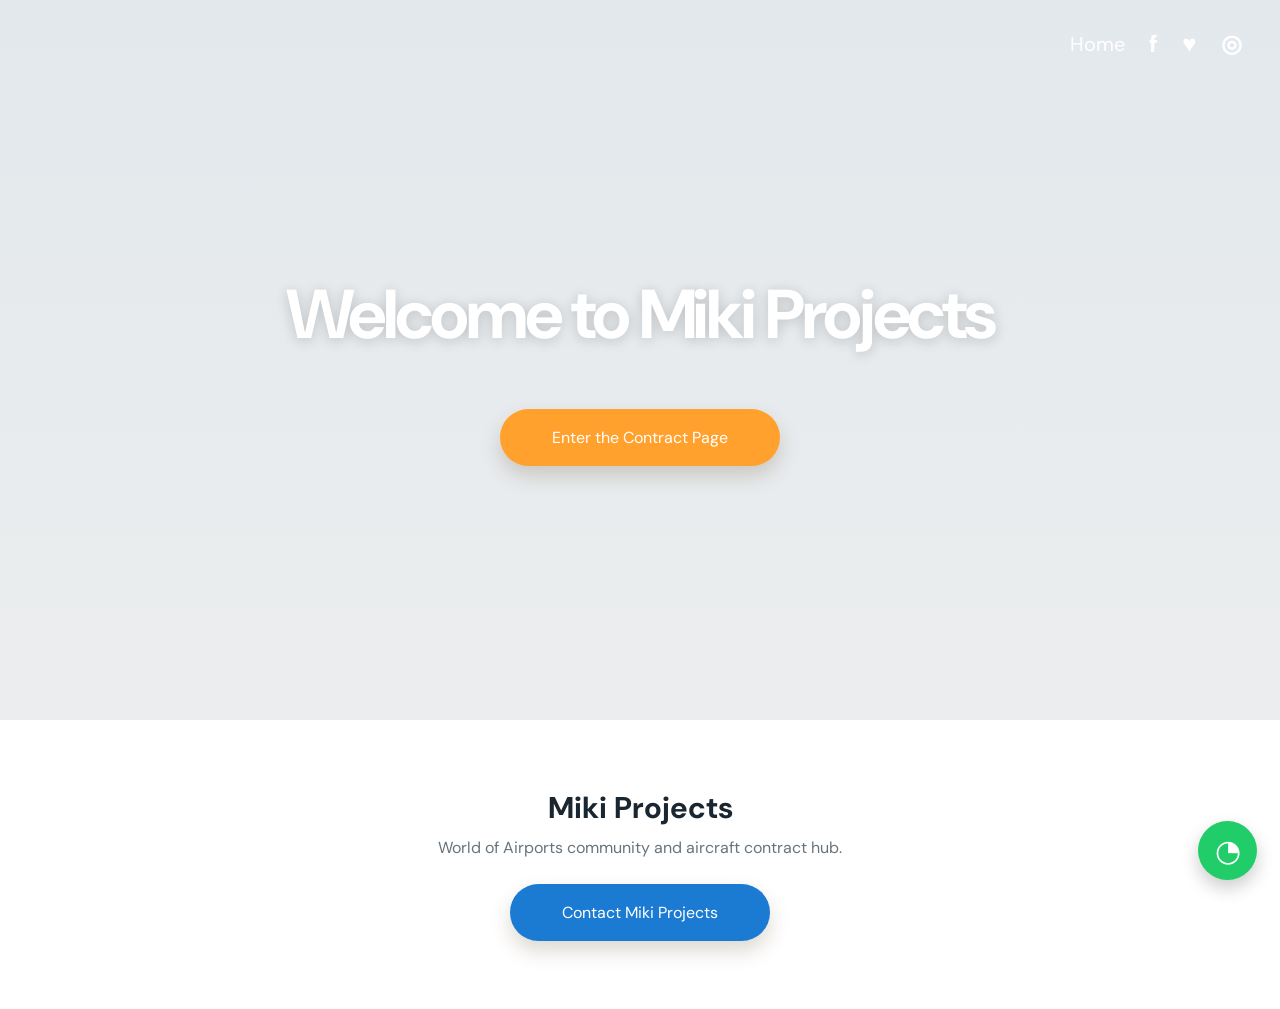
==== index.html @ e04e852b "Add files via upload" ====
<!doctype html>
<html lang="en"><head>
  <meta charset="UTF-8" /><meta name="viewport" content="width=device-width, initial-scale=1.0" />
  <meta name="description" content="Miki Projects — World of Airports" /><link rel="canonical" href="https://mikiprojects.com/" />
  <title>Miki Projects</title><link rel="preconnect" href="https://fonts.googleapis.com" /><link rel="preconnect" href="https://fonts.gstatic.com" crossorigin />
  <link href="https://fonts.googleapis.com/css2?family=DM+Sans:wght@400;500;700&display=swap" rel="stylesheet" /><link rel="stylesheet" href="styles.css" />
</head><body class="miki-home">
  <header class="miki-nav"><a href="https://mikiprojects.com/">Home</a><a href="https://www.facebook.com/profile.php?id=61593379081698" target="_blank" rel="noreferrer" aria-label="Facebook">f</a><a href="https://x.com/tanujpa10288178" target="_blank" rel="noreferrer" aria-label="Twitter">♥</a><a href="https://www.instagram.com/official.tanujpatel/" target="_blank" rel="noreferrer" aria-label="Instagram">◎</a></header>
  <main class="miki-hero"><div class="miki-copy"><h1>Welcome to Miki Projects</h1><a class="miki-button" href="contract-status.html">Enter the Contract Page</a></div></main>
  <section class="miki-info"><h2>Miki Projects</h2><p>World of Airports community and aircraft contract hub.</p><a class="miki-contact" href="https://forms.cloud.microsoft/Pages/DesignPageV2.aspx?origin=NeoPortalPage&amp;subpage=design&amp;id=doTgqaJ0MEmHTg_JffabKu_I9Jxa4h5MsLvj9jrzCgZURVNERDJPUVBIWUU1MUs5RUpaMzAzSk03OC4u&amp;analysis=false&amp;preview=%257B%2522ViewModeIndex%2522%3A1%257D" target="_blank" rel="noreferrer">Contact Miki Projects</a></section>
  <a class="miki-chat" href="https://forms.cloud.microsoft/Pages/DesignPageV2.aspx?origin=NeoPortalPage&amp;subpage=design&amp;id=doTgqaJ0MEmHTg_JffabKu_I9Jxa4h5MsLvj9jrzCgZURVNERDJPUVBIWUU1MUs5RUpaMzAzSk03OC4u&amp;analysis=false&amp;preview=%257B%2522ViewModeIndex%2522%3A1%257D" target="_blank" rel="noreferrer" aria-label="Contact Miki Projects">◔</a>
</body></html>
---- styles.css ----
*{box-sizing:border-box}html,body{margin:0;min-height:100%;font-family:'DM Sans',Arial,sans-serif}.miki-home{background:#fff;color:#1b2730}.miki-nav{position:absolute;z-index:2;top:0;right:0;display:flex;gap:24px;align-items:center;padding:28px 3%;}.miki-nav a{color:#fff;text-decoration:none;font-size:20px}.miki-nav a:not(:first-child){font-weight:700;font-size:24px}.miki-hero{height:min(720px,100vh);min-height:500px;position:relative;display:grid;place-items:center;isolation:isolate;background:url('assets/miki-aircraft-reference.png') center/cover no-repeat}.miki-hero:after{content:'';position:absolute;z-index:-1;inset:0;background:linear-gradient(180deg,rgba(22,69,104,.12),rgba(6,29,36,.08))}.miki-copy{color:#fff;text-align:center;margin-top:25px;padding:20px}.miki-copy h1{font-size:clamp(42px,5.4vw,86px);line-height:1.02;margin:0 0 60px;font-weight:700;letter-spacing:-.045em;text-shadow:0 2px 13px rgba(0,0,0,.18)}.miki-button,.miki-contact{display:inline-block;border-radius:100px;background:#ffa12c;color:#fff;padding:18px 52px;text-decoration:none;font-size:16px;box-shadow:0 10px 20px rgba(69,43,8,.18);transition:.2s}.miki-button:hover,.miki-contact:hover{background:#ed8e18;transform:translateY(-2px)}.miki-info{text-align:center;padding:68px 25px}.miki-info h2{font-size:30px;margin:0 0 10px}.miki-info p{color:#68747c;margin:0 0 26px}.miki-contact{background:#1b7bd3}.miki-contact:hover{background:#1169b8}.miki-chat{position:fixed;right:23px;bottom:20px;z-index:3;width:59px;height:59px;border-radius:50%;display:grid;place-items:center;background:#20cd69;color:#fff;text-decoration:none;font-size:30px;box-shadow:0 8px 18px #0003}.contract-page{min-height:100vh;background:#1d4a6d;color:#fff;font-family:Arial,sans-serif}.contract-nav{height:72px;display:flex;align-items:center;justify-content:space-between;padding:0 5%;position:relative;z-index:3}.contract-nav a{color:#fff;text-decoration:none}.contract-nav span{font-size:11px;letter-spacing:.14em}.contract-main{min-height:calc(100vh - 72px);position:relative;overflow:hidden;display:grid;grid-template-columns:1fr 1fr;gap:50px;align-items:center;padding:55px 8%;background:#1d4a6d}.contract-intro{position:relative;z-index:2}.contract-intro p{font-size:13px;font-weight:bold;letter-spacing:.17em;margin:0 0 32px}.contract-intro h1{margin:0;font-size:clamp(60px,7.8vw,125px);line-height:.92;letter-spacing:-.075em}.contract-key{margin-top:36px;color:#d9e9ec;font-size:14px}.contract-key i,.contract-key b{height:9px;width:9px;border-radius:50%;display:inline-block;margin:0 7px 0 0;background:#78e2a3}.contract-key b{background:#ffce6e}.fleet-board{position:relative;z-index:2;background:rgba(11,50,77,.84);border:1px solid #9ccbd155;box-shadow:0 25px 50px #0b27364d}.board-head{display:flex;justify-content:space-between;padding:20px 24px;border-bottom:1px solid #b8dde032;font-size:11px;font-weight:bold;letter-spacing:.14em}.live-dot{color:#8ae9ae}.plane-status{display:grid;grid-template-columns:64px 1fr auto;gap:14px;align-items:center;padding:20px 24px;border-bottom:1px solid #b8dde024}.plane-status>strong{color:#aee0e6;font-size:15px}.plane-status b,.plane-status small{display:block}.plane-status small{color:#b5cbd2;font-size:12px;margin-top:5px}.plane-status em{font-size:10px;font-style:normal;letter-spacing:.1em;font-weight:bold;padding:7px 9px;border-radius:99px}.available em{background:#54d68826;color:#8ae9ae}.booked em{background:#ffc45b24;color:#ffd27a}.contract-radar{position:absolute;right:-8vw;top:-25vw;width:min(52vw,650px);aspect-ratio:1;border-radius:50%;border:1px solid #c2e5e666;background:repeating-radial-gradient(circle,transparent 0 24.5%,#b4e0e433 24.7% 25%),conic-gradient(from 35deg,#4da7b2aa 0 43deg,transparent 44deg 360deg);opacity:.8;box-shadow:0 0 0 80px #37718d22}.contract-radar:before,.contract-radar:after{content:'';position:absolute;left:0;right:0;top:50%;height:1px;background:#b4e0e655}.contract-radar:after{transform:rotate(60deg)}@media(max-width:700px){.miki-nav{padding:18px;gap:14px}.miki-nav a{font-size:16px}.miki-nav a:not(:first-child){font-size:19px}.miki-copy h1{margin-bottom:35px}.miki-button{padding:15px 29px}.miki-hero{height:72vh;min-height:450px;background-position:center}.contract-main{grid-template-columns:1fr;padding:55px 7% 75px;gap:45px}.contract-radar{width:100vw;right:-37vw;top:-8vw}.plane-status{grid-template-columns:50px 1fr;padding:17px}.plane-status em{grid-column:2;justify-self:start}.contract-nav span{display:none}}
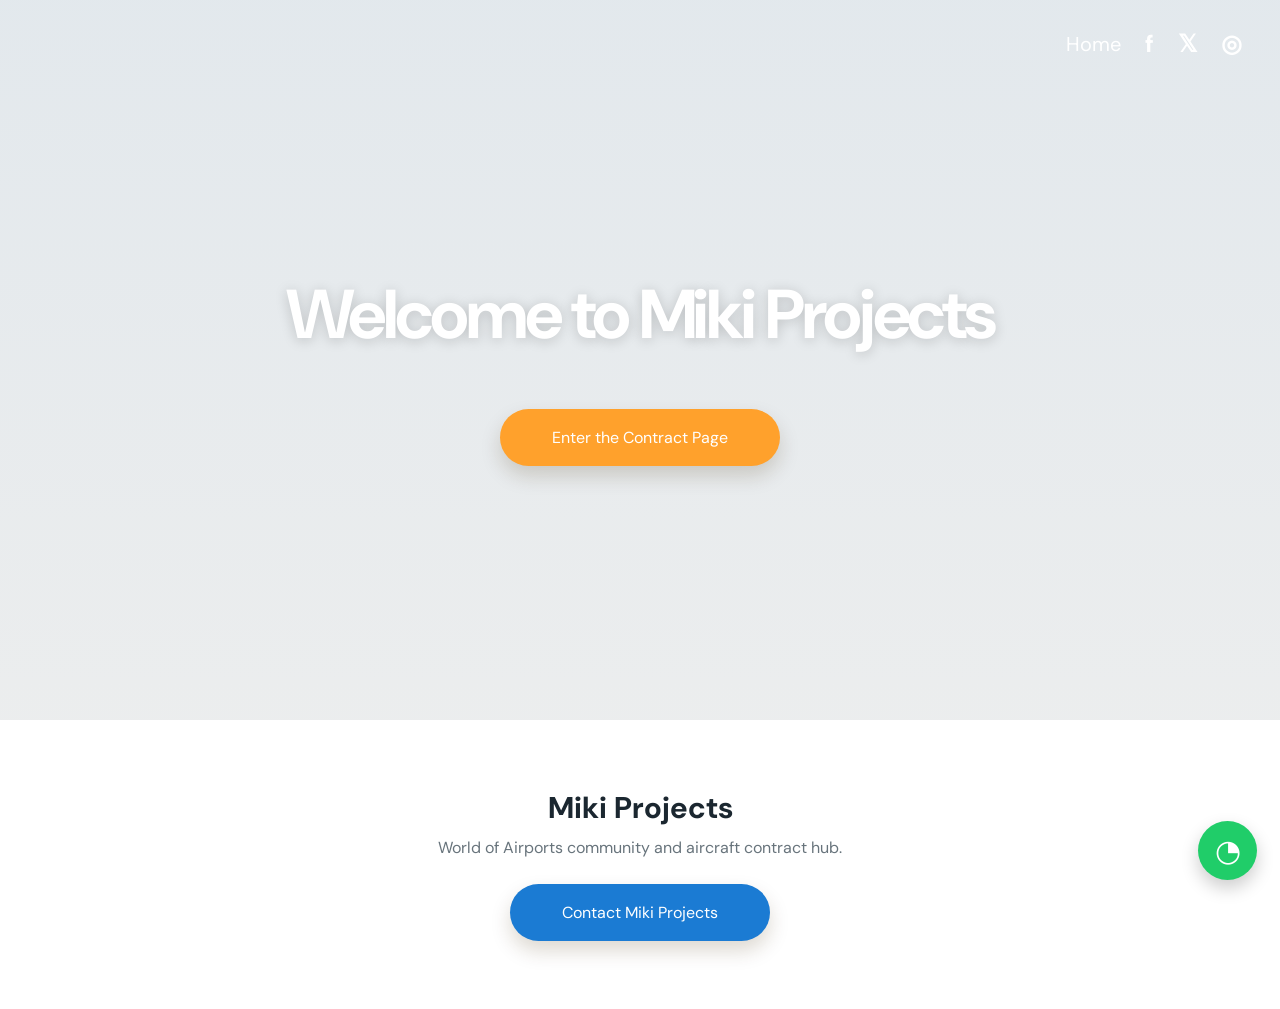
==== commit 116caa9a: "Add files via upload" ====
--- a/index.html
+++ b/index.html
@@ -5,7 +5,7 @@
   <title>Miki Projects</title><link rel="preconnect" href="https://fonts.googleapis.com" /><link rel="preconnect" href="https://fonts.gstatic.com" crossorigin />
   <link href="https://fonts.googleapis.com/css2?family=DM+Sans:wght@400;500;700&display=swap" rel="stylesheet" /><link rel="stylesheet" href="styles.css" />
 </head><body class="miki-home">
-  <header class="miki-nav"><a href="https://mikiprojects.com/">Home</a><a href="https://www.facebook.com/profile.php?id=61593379081698" target="_blank" rel="noreferrer" aria-label="Facebook">f</a><a href="https://x.com/tanujpa10288178" target="_blank" rel="noreferrer" aria-label="Twitter">♥</a><a href="https://www.instagram.com/official.tanujpatel/" target="_blank" rel="noreferrer" aria-label="Instagram">◎</a></header>
+  <header class="miki-nav"><a href="https://mikiprojects.com/">Home</a><a href="https://www.facebook.com/profile.php?id=61593379081698" target="_blank" rel="noreferrer" aria-label="Facebook">f</a><a href="https://x.com/tanujpa10288178" target="_blank" rel="noreferrer" aria-label="X">𝕏</a><a href="https://www.instagram.com/official.tanujpatel/" target="_blank" rel="noreferrer" aria-label="Instagram">◎</a></header>
   <main class="miki-hero"><div class="miki-copy"><h1>Welcome to Miki Projects</h1><a class="miki-button" href="contract-status.html">Enter the Contract Page</a></div></main>
   <section class="miki-info"><h2>Miki Projects</h2><p>World of Airports community and aircraft contract hub.</p><a class="miki-contact" href="https://forms.cloud.microsoft/Pages/DesignPageV2.aspx?origin=NeoPortalPage&amp;subpage=design&amp;id=doTgqaJ0MEmHTg_JffabKu_I9Jxa4h5MsLvj9jrzCgZURVNERDJPUVBIWUU1MUs5RUpaMzAzSk03OC4u&amp;analysis=false&amp;preview=%257B%2522ViewModeIndex%2522%3A1%257D" target="_blank" rel="noreferrer">Contact Miki Projects</a></section>
   <a class="miki-chat" href="https://forms.cloud.microsoft/Pages/DesignPageV2.aspx?origin=NeoPortalPage&amp;subpage=design&amp;id=doTgqaJ0MEmHTg_JffabKu_I9Jxa4h5MsLvj9jrzCgZURVNERDJPUVBIWUU1MUs5RUpaMzAzSk03OC4u&amp;analysis=false&amp;preview=%257B%2522ViewModeIndex%2522%3A1%257D" target="_blank" rel="noreferrer" aria-label="Contact Miki Projects">◔</a>
